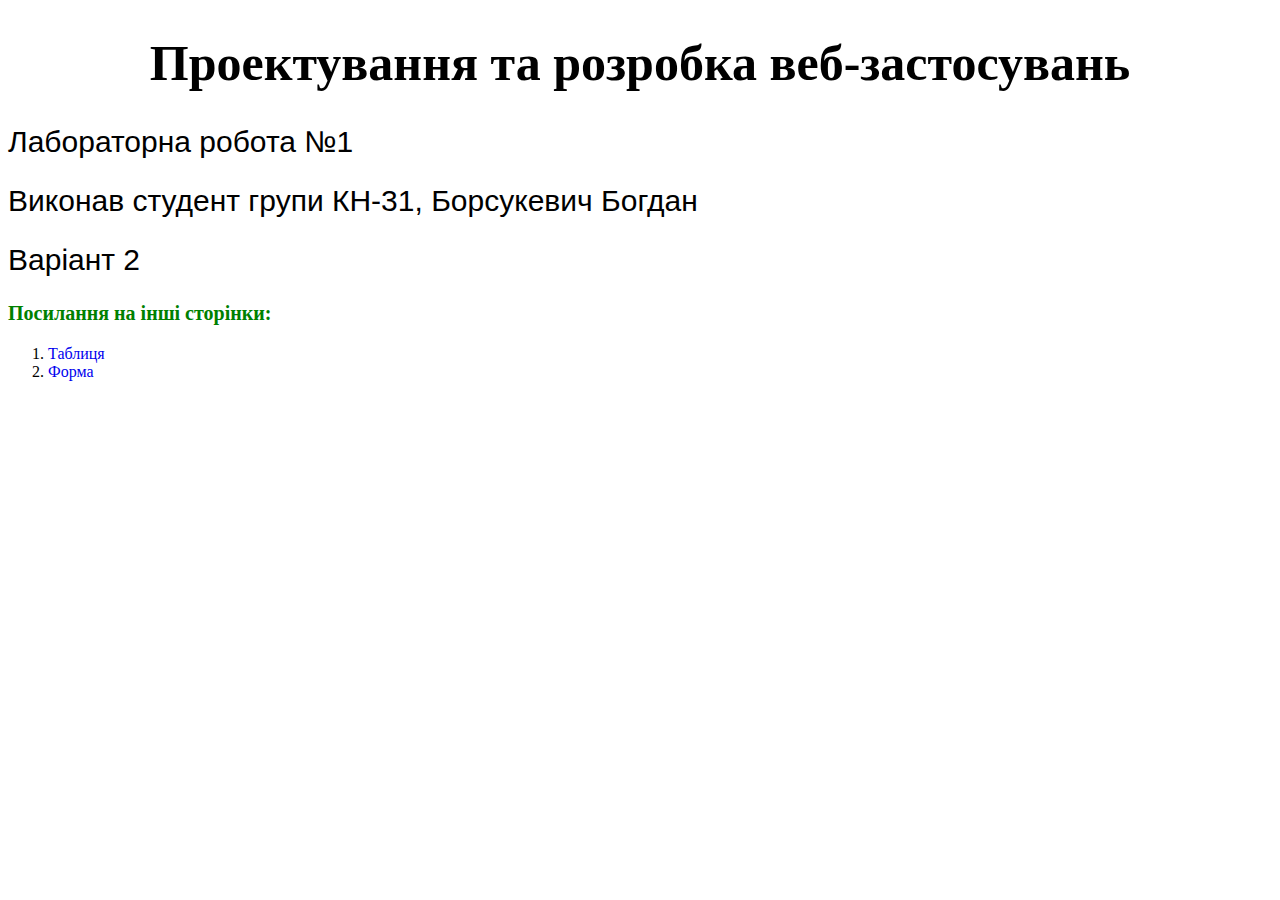
==== index.html @ 0e790d7b "first" ====
<!DOCTYPE html>
<html>
	<head>
		<meta charset="utf-8">
		<title>Лабораторна робота №1</title>
        <link rel="stylesheet" href="style.css">
	</head>
	<body>
		<h1>Проектування та розробка веб-застосувань</h1>
        <h2>Лабораторна робота №1</h2>
        <h2>Виконав студент групи КН-31, Борсукевич Богдан</h2>
        <h2>Варіант 2</h2>
        <p><b>Посилання на інші сторінки:</b></p>
        
    <ol>
        <li><a href="table.html">Таблиця</a></li>
        <li><a href="form.html">Форма</a></li>
    </ol>
    </body>
</html>
---- style.css ----
h1 {
    font-size: 50px;
    text-align: center;
}
h2 {
    font-size: 30px;
    font-weight: normal;
    font-family: Arial;
}
p {
    font-size: 20px;
    color: green;
}
a {
    text-decoration: none;
}
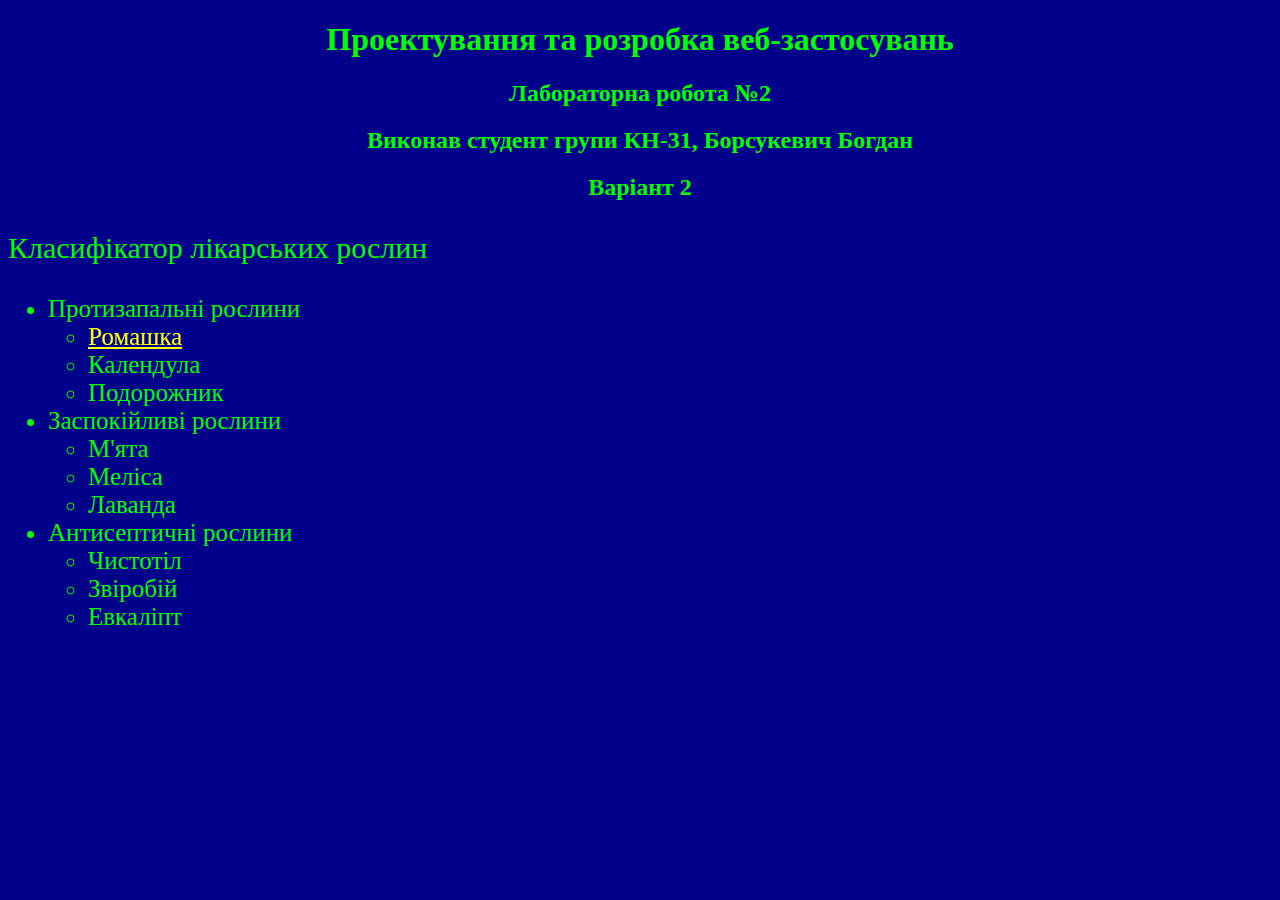
==== commit 62854a23: "Add files via upload" ====
--- a/index.html
+++ b/index.html
@@ -1,20 +1,42 @@
-<!DOCTYPE html>
-<html>
-	<head>
-		<meta charset="utf-8">
-		<title>Лабораторна робота №1</title>
-        <link rel="stylesheet" href="style.css">
-	</head>
-	<body>
-		<h1>Проектування та розробка веб-застосувань</h1>
-        <h2>Лабораторна робота №1</h2>
-        <h2>Виконав студент групи КН-31, Борсукевич Богдан</h2>
-        <h2>Варіант 2</h2>
-        <p><b>Посилання на інші сторінки:</b></p>
-        
-    <ol>
-        <li><a href="table.html">Таблиця</a></li>
-        <li><a href="form.html">Форма</a></li>
-    </ol>
-    </body>
+<!DOCTYPE html>
+<html>
+	<head>
+		<meta charset="utf-8">
+		<title>Лабораторна робота №2</title>
+        <link rel="stylesheet" href="style.css">
+        <style>
+            ul {
+                font-size: 25px;
+            }
+        </style>
+	</head>
+	<body>
+		<h1>Проектування та розробка веб-застосувань</h1>
+        <h2>Лабораторна робота №2</h2>
+        <h2>Виконав студент групи КН-31, Борсукевич Богдан</h2>
+        <h2>Варіант 2</h2>
+        <p>Класифікатор лікарських рослин</p>  
+    <ul>
+        <li>Протизапальні рослини
+            <ul>
+                <li><a href="romashka.html">Ромашка</a></li>
+                <li>Календула</li>
+                <li>Подорожник</li>
+            </ul>
+        </li>
+        <li>Заспокійливі рослини
+            <ul>
+                <li>М'ята</li>
+                <li>Меліса</li>
+                <li>Лаванда</li>
+            </ul>
+        </li>
+        <li>Антисептичні рослини
+            <ul>
+                <li>Чистотіл</li>
+                <li>Звіробій</li>
+                <li>Евкаліпт</li>
+            </ul>
+    </ul>
+    </body>
 </html>--- a/style.css
+++ b/style.css
@@ -1,16 +1,20 @@
-h1 {
-    font-size: 50px;
-    text-align: center;
-}
-h2 {
-    font-size: 30px;
-    font-weight: normal;
-    font-family: Arial;
-}
-p {
-    font-size: 20px;
-    color: green;
-}
-a {
-    text-decoration: none;
+body {
+    color: #00ff00;
+    background-color: #00008b;
+}
+h1 {
+    text-align: center;
+}
+h2 {
+    text-align: center;
+}
+p {
+    font-size: 30px;
+}
+a:hover {
+    font-weight: bold;
+    color: #ffff00;
+}
+a{
+    color: #ffff00;
 }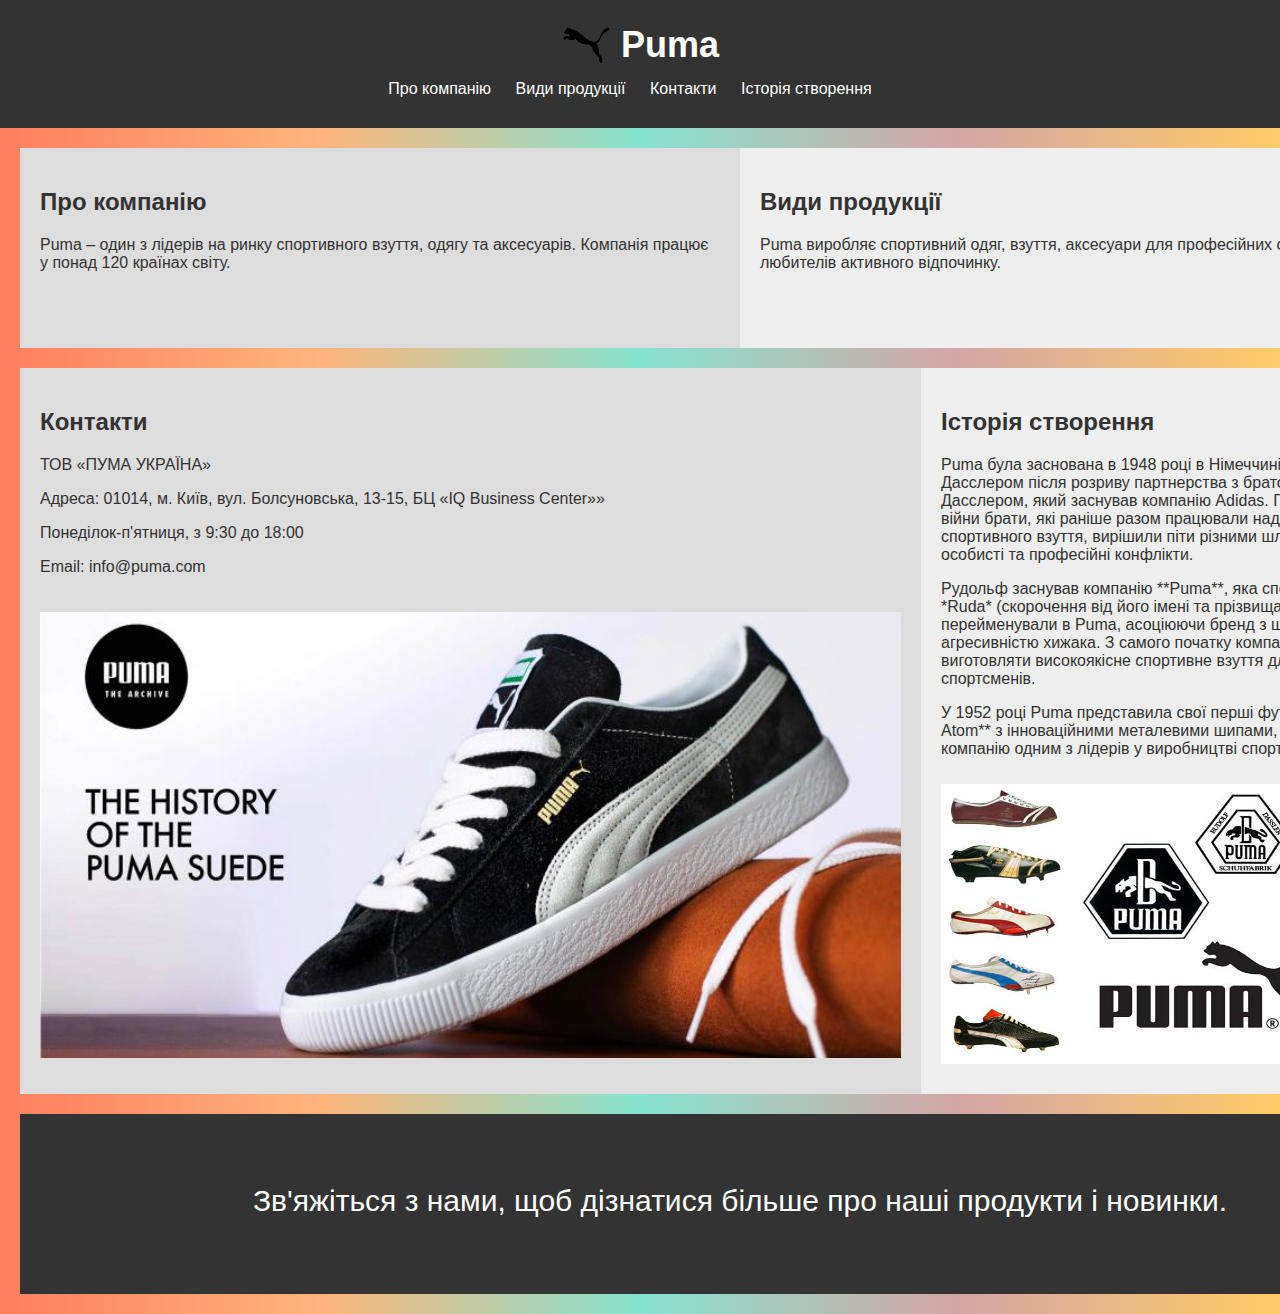
==== commit 9680902f: "Add files via upload" ====
--- a/index.html
+++ b/index.html
@@ -1,42 +1,58 @@
 <!DOCTYPE html>
-<html>
-	<head>
-		<meta charset="utf-8">
-		<title>Лабораторна робота №2</title>
-        <link rel="stylesheet" href="style.css">
-        <style>
-            ul {
-                font-size: 25px;
-            }
-        </style>
-	</head>
-	<body>
-		<h1>Проектування та розробка веб-застосувань</h1>
-        <h2>Лабораторна робота №2</h2>
-        <h2>Виконав студент групи КН-31, Борсукевич Богдан</h2>
-        <h2>Варіант 2</h2>
-        <p>Класифікатор лікарських рослин</p>  
-    <ul>
-        <li>Протизапальні рослини
+<html lang="uk">
+<head>
+    <meta charset="UTF-8">
+    <title>Puma</title>
+    <link rel="stylesheet" href="style.css">
+</head>
+<body>
+
+    <header>
+        <h1><img src="Puma.png" alt="Puma Logo" class="logo">Puma</h1>
+        <nav>
             <ul>
-                <li><a href="romashka.html">Ромашка</a></li>
-                <li>Календула</li>
-                <li>Подорожник</li>
+                <li><a href="#about">Про компанію</a></li>
+                <li><a href="#products">Види продукції</a></li>
+                <li><a href="#contacts">Контакти</a></li>
+                <li><a href="#history">Історія створення</a></li>
             </ul>
-        </li>
-        <li>Заспокійливі рослини
-            <ul>
-                <li>М'ята</li>
-                <li>Меліса</li>
-                <li>Лаванда</li>
-            </ul>
-        </li>
-        <li>Антисептичні рослини
-            <ul>
-                <li>Чистотіл</li>
-                <li>Звіробій</li>
-                <li>Евкаліпт</li>
-            </ul>
-    </ul>
-    </body>
+        </nav>
+    </header>
+
+    <div class="container">
+        <div class="section-container">
+            <div class="section-left" id="about">
+                <h2>Про компанію</h2>
+                <p>Puma – один з лідерів на ринку спортивного взуття, одягу та аксесуарів. Компанія працює у понад 120 країнах світу.</p>
+            </div>
+            <div class="section-right" id="products">
+                <h2>Види продукції</h2>
+                <p>Puma виробляє спортивний одяг, взуття, аксесуари для професійних спортсменів та любителів активного відпочинку.</p>
+            </div>
+        </div>
+
+        <div class="main-section">
+            <div class="left" id="contacts">
+                <h2>Контакти</h2>
+                <p>ТОВ «ПУМА УКРАЇНА»</p>
+                <p>Адреса: 01014, м. Київ, вул. Болсуновська, 13-15, БЦ «IQ Business Center»»</p>
+                <p>Понеділок-п'ятниця, з 9:30 до 18:00</p>
+                <p>Email: info@puma.com</p>
+                <img src="puma-shoes.jpg" alt="Puma Shoes" class="image-section">
+            </div>
+            <div class="right" id="history">
+                <h2>Історія створення</h2>
+                <p>Puma була заснована в 1948 році в Німеччині Рудольфом Дасслером після розриву партнерства з братом Адольфом Дасслером, який заснував компанію Adidas. Після Другої світової війни брати, які раніше разом працювали над брендом спортивного взуття, вирішили піти різними шляхами через особисті та професійні конфлікти.</p>
+                <p>Рудольф заснував компанію **Puma**, яка спочатку мала назву *Ruda* (скорочення від його імені та прізвища), але пізніше її перейменували в Puma, асоціюючи бренд з швидкістю, силою і агресивністю хижака. З самого початку компанія почала виготовляти високоякісне спортивне взуття для професійних спортсменів.</p>
+                <p>У 1952 році Puma представила свої перші футбольні бутси **Super Atom** з інноваційними металевими шипами, що зробило компанію одним з лідерів у виробництві спортивного взуття.</p>
+                <img src="puma-history.jpg" alt="Puma History" class="image-section2">
+            </div>
+        </div>
+
+        <div class="bottom-line">
+            <p>Зв'яжіться з нами, щоб дізнатися більше про наші продукти і новинки.</p>
+        </div>
+    </div>
+
+</body>
 </html>--- a/style.css
+++ b/style.css
@@ -1,20 +1,122 @@
 body {
-    color: #00ff00;
-    background-color: #00008b;
+    margin: 0;
+    font-family: Arial, sans-serif;
+    background: linear-gradient(to right, #ff7e5f, #feb47b, #86e3ce, #d4a5a5, #ffcc67);
+    color: #333;
 }
+
 h1 {
+    font-size: 36px;      
+    margin: 0;                
+    color: #fff;            
+    text-align: center;       
+}
+
+.logo-container {
+    display: flex;      
+    align-items: center;  
+}
+
+.logo {
+    width: 50px;   
+    height: auto;    
+    margin-right: 10px;
+}
+
+.container {
+    width: 1440px;
+    margin: 0 auto;
+    padding: 20px;
+}
+
+header {
+    display: flex;       
+    flex-direction: column; 
+    align-items: center;    
+    width: 100%; 
+    background-color: #333; 
+    padding: 20px 0;    
+}
+
+header h1 {
+    display: flex;
+    align-items: center;
+}
+nav ul {
+    list-style: none;
+    padding: 0;
     text-align: center;
+    margin: 10px 0;
 }
-h2 {
+
+nav ul li {
+    display: inline;
+    margin-right: 20px;
+}
+
+nav ul li a {
+    color: #fff;
+    text-decoration: none;
+}
+
+.section-container {
+    display: flex;
+    justify-content: space-between;
+    margin-bottom: 20px;
+}
+
+.section-left {
+    width: 720px;
+    height: 160px;
+    background-color: #ddd;
+    padding: 20px;
+}
+
+.section-right {
+    width: 720px;
+    height: 160px;
+    background-color: #eee;
+    padding: 20px;
+}
+
+.main-section {
+    display: flex;
+    justify-content: space-between;
+    margin-bottom: 20px;
+}
+
+.main-section .left {
+    width: 940px;
+    height: 686px;
+    background-color: #ddd;
+    padding: 20px;
+}
+
+.main-section .right {
+    width: 499px;
+    height: 686px;
+    background-color: #eee;
+    padding: 20px;
+}
+
+.image-section {
+    width: 100%;
+    height: 65%;
+    margin-top: 20px;
+}
+.image-section2 {
+    width: 500px;
+    height: 280px;
+    margin-top: 10px;
+}
+
+.bottom-line {
+    font-size: 30px;
+    width: 1440px;
+    height: 180px;
+    background-color: #333;
+    color: #fff;
     text-align: center;
-}
-p {
-    font-size: 30px;
-}
-a:hover {
-    font-weight: bold;
-    color: #ffff00;
-}
-a{
-    color: #ffff00;
+    padding: 40px;
+    box-sizing: border-box; 
 }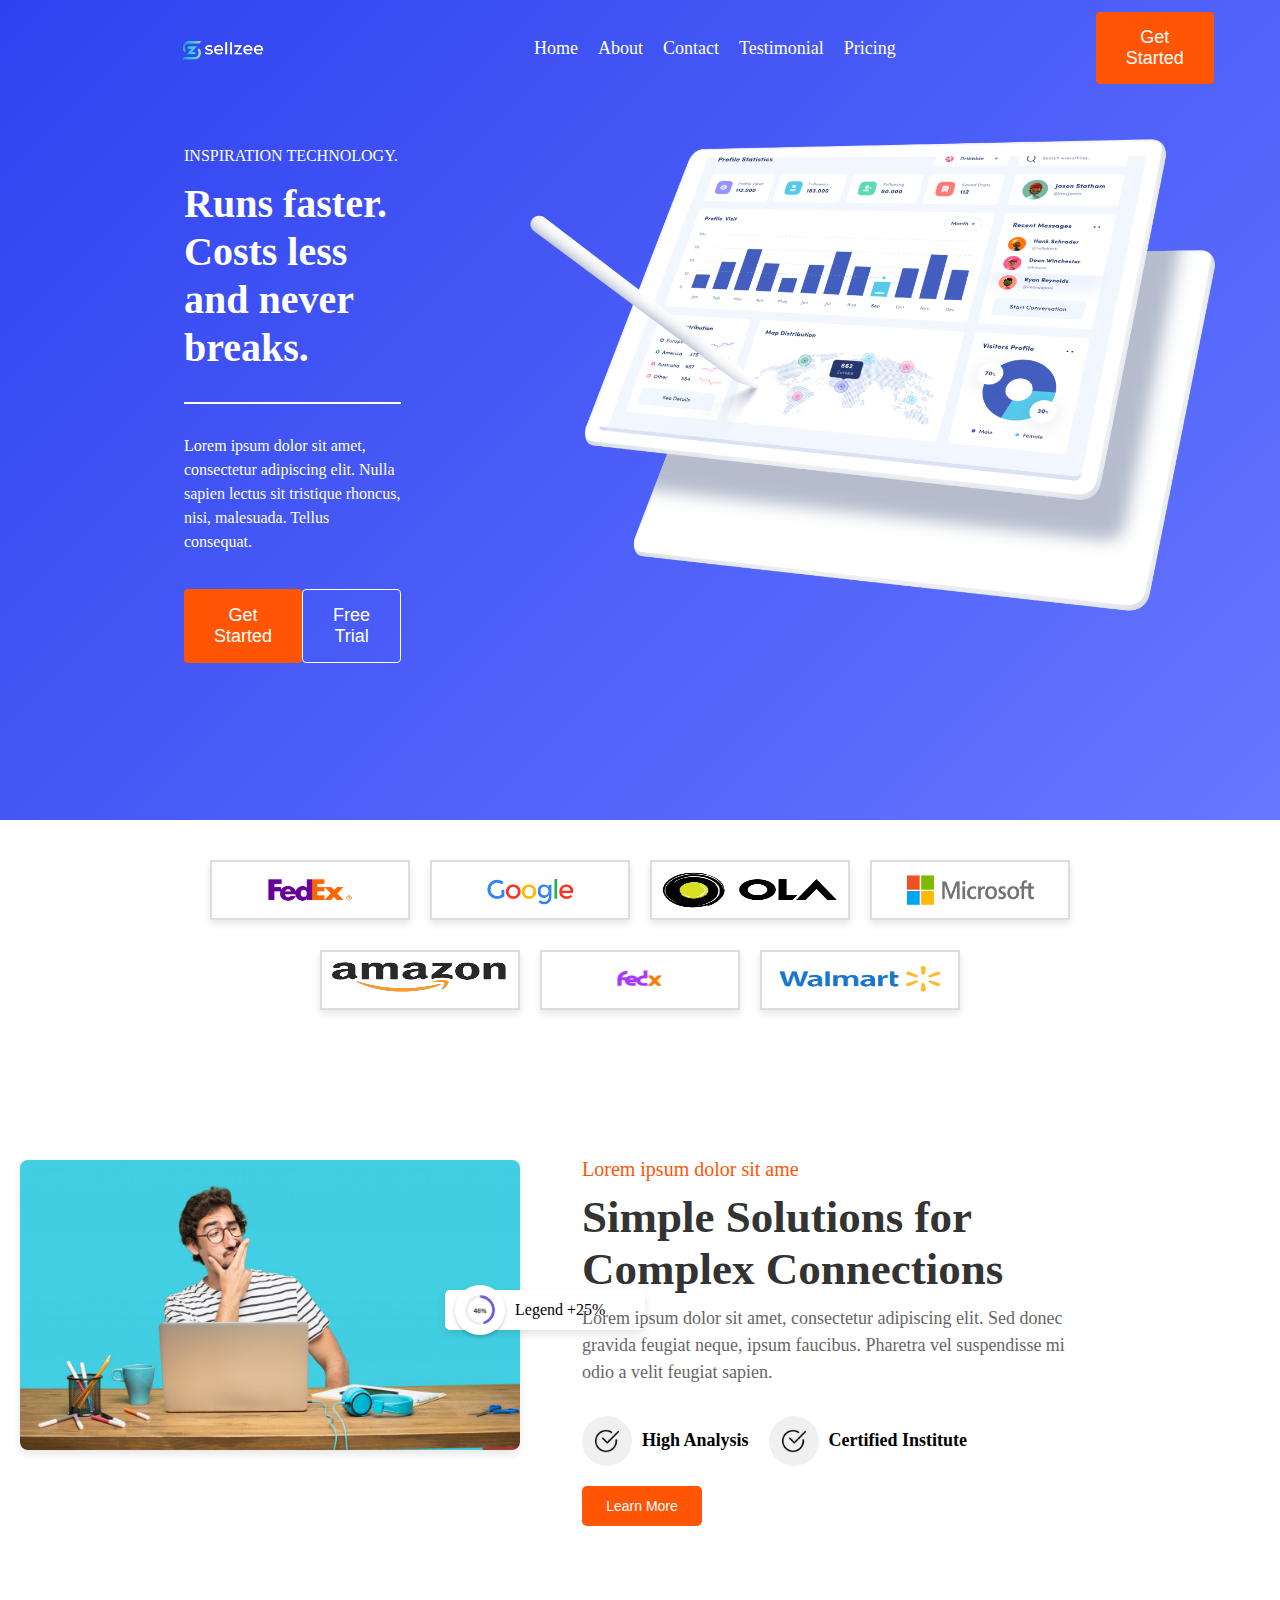
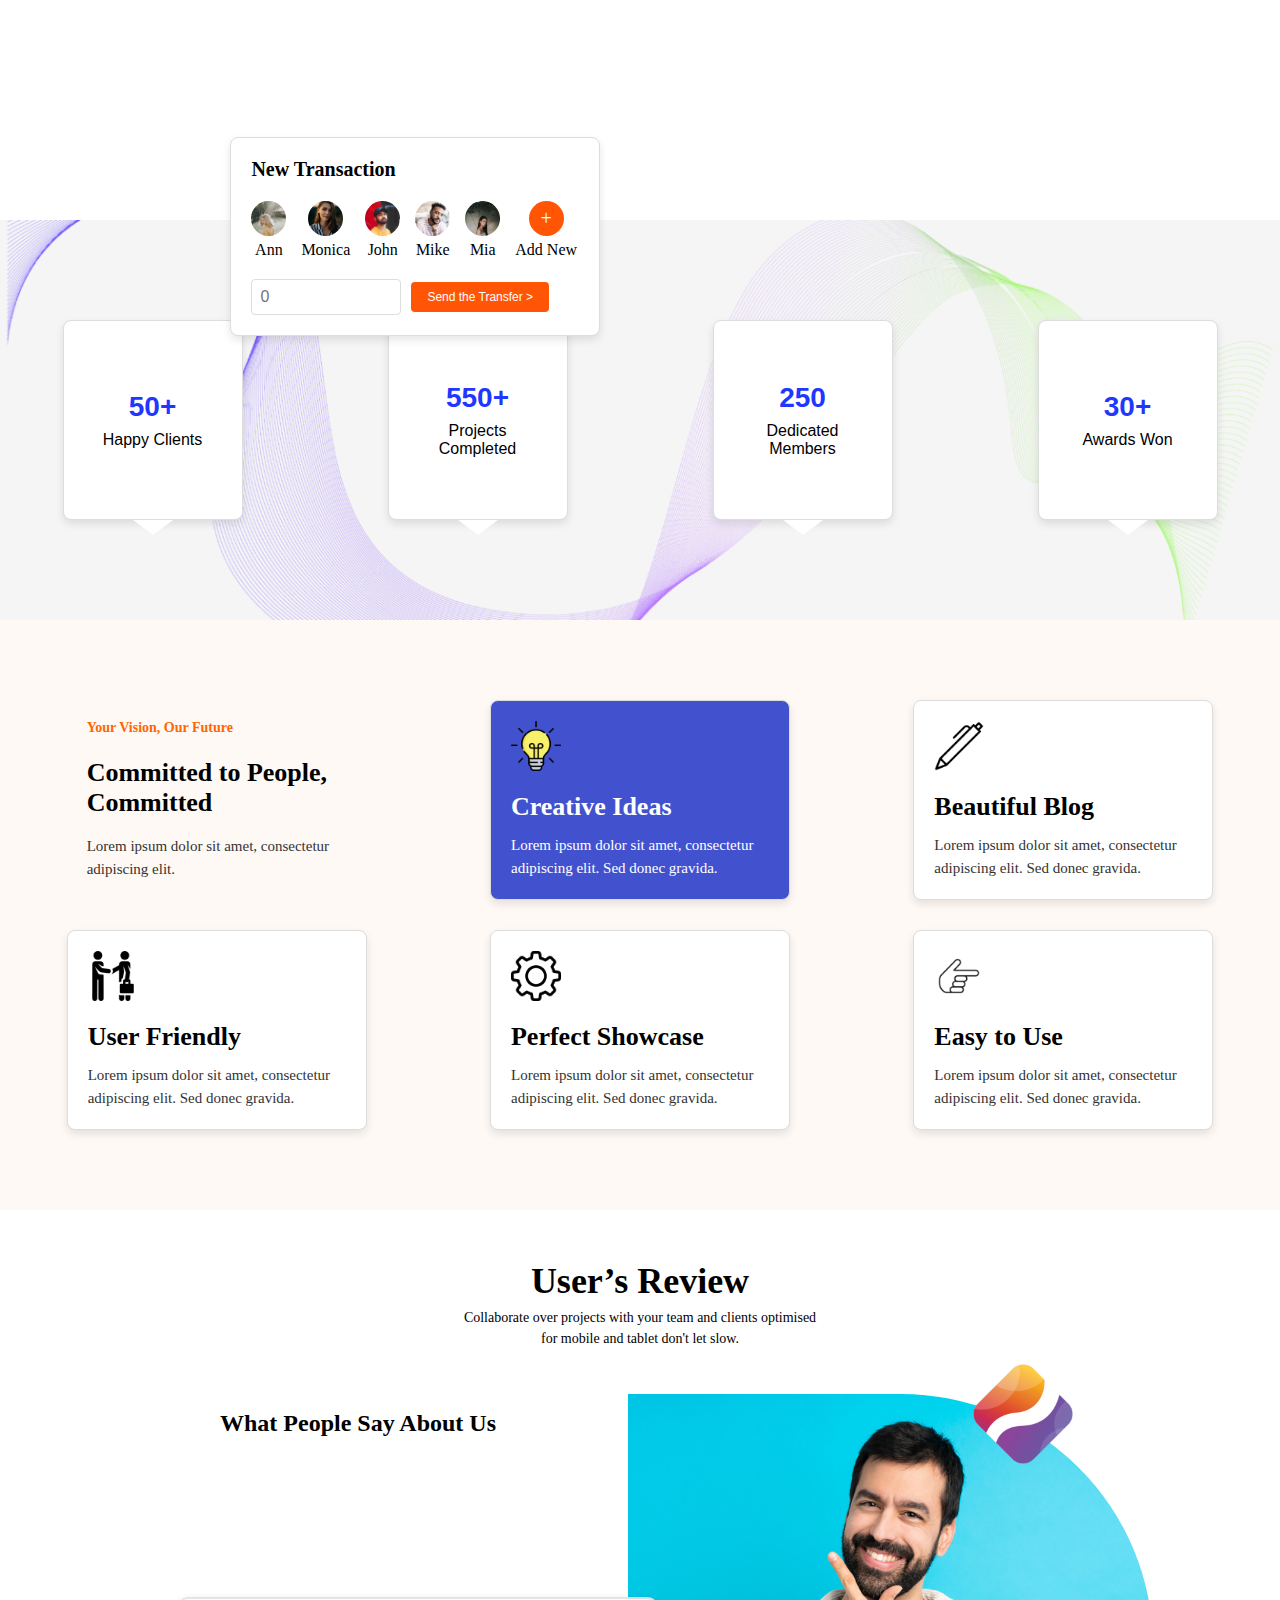
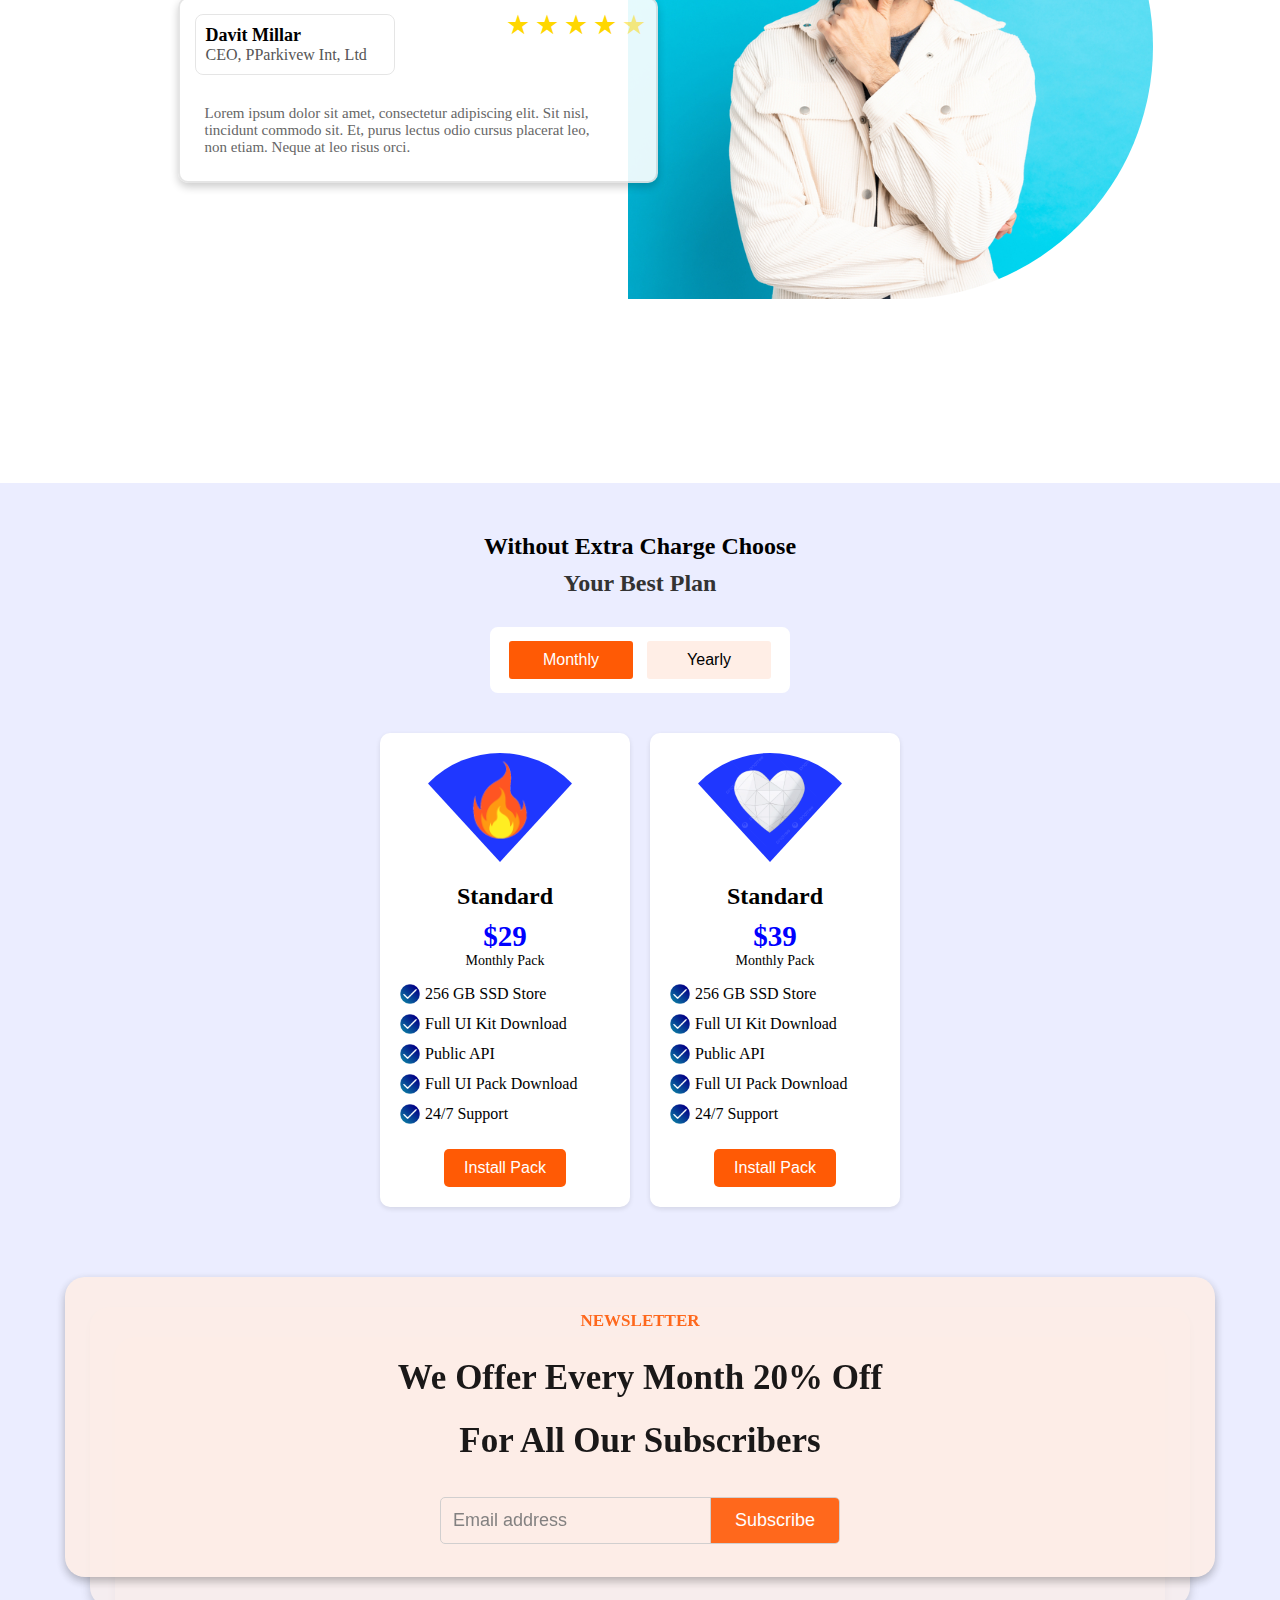
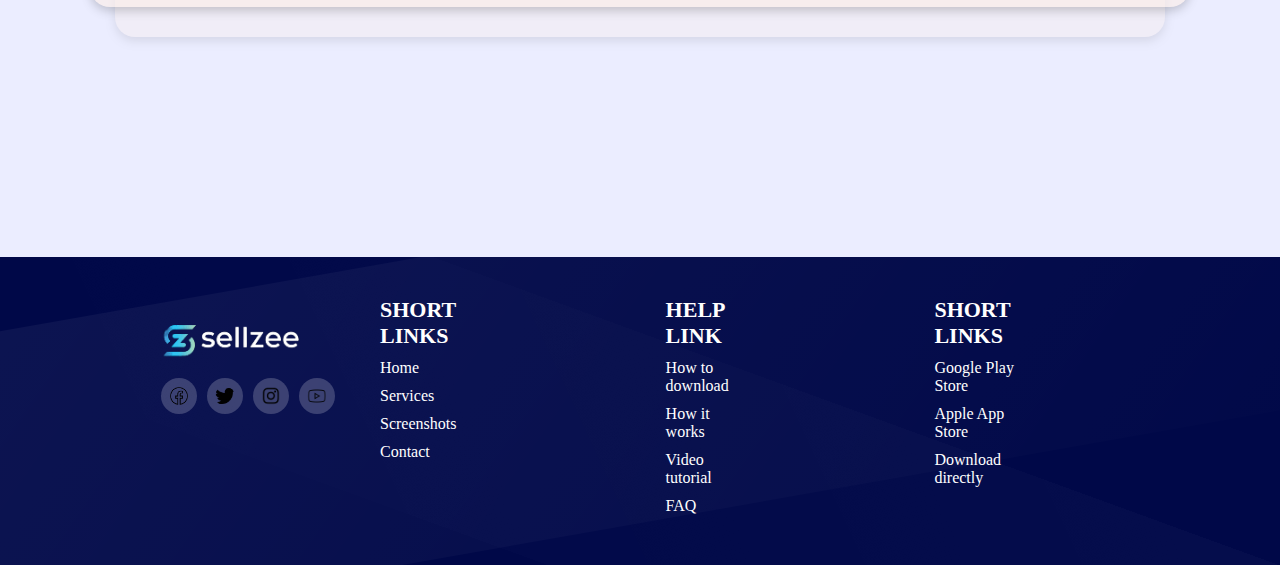
==== commit 915b304c: "Add files via upload" ====
--- a/index.html
+++ b/index.html
@@ -1,58 +1,387 @@
 <!DOCTYPE html>
-<html lang="uk">
+<html lang="en">
 <head>
     <meta charset="UTF-8">
-    <title>Puma</title>
-    <link rel="stylesheet" href="style.css">
+    <meta name="viewport" content="width=device-width, initial-scale=1.0">
+    <title>Борсукевич Лаб №4</title>
+    <link rel="stylesheet" href="reset.css">
+<link rel="stylesheet" href="header.css">
+<link rel="stylesheet" href="buttons.css">
+<link rel="stylesheet" href="logo.css">
+<link rel="stylesheet" href="transaction.css">
+<link rel="stylesheet" href="inputs.css">
+<link rel="stylesheet" href="photo.css">
+<link rel="stylesheet" href="text.css">
+<link rel="stylesheet" href="awards.css">
+<link rel="stylesheet" href="your_vision.css">
+<link rel="stylesheet" href="review.css">
+<link rel="stylesheet" href="pricing.css">
+<link rel="stylesheet" href="footer.css">
+
 </head>
 <body>
-
-    <header>
-        <h1><img src="Puma.png" alt="Puma Logo" class="logo">Puma</h1>
-        <nav>
-            <ul>
-                <li><a href="#about">Про компанію</a></li>
-                <li><a href="#products">Види продукції</a></li>
-                <li><a href="#contacts">Контакти</a></li>
-                <li><a href="#history">Історія створення</a></li>
-            </ul>
+    <header class="hero-section">
+        <nav class="navbar">
+            <img src="logo.png" alt="Logo Sellzee" class="logo-image">
+            <ul class="nav-links">
+                <li><a href="#home">Home</a></li>
+                <li><a href="#about">About</a></li>
+                <li><a href="#contact">Contact</a></li>
+                <li><a href="#testimonial">Testimonial</a></li>
+                <li><a href="#pricing">Pricing</a></li>
+            </ul>
+            <button class="btn-orange">Get Started</button>
         </nav>
+
+        <div class="content-wrapper">
+            <div class="text-content">
+                <p class="inspiration">INSPIRATION TECHNOLOGY.</p>
+                <h1 class="main-heading">Runs faster.<br>Costs less and never breaks.</h1>
+                <hr class="divider">
+                <p class="description">
+                    Lorem ipsum dolor sit amet, consectetur adipiscing elit. 
+                    Nulla sapien lectus sit tristique rhoncus, nisi, malesuada. 
+                    Tellus consequat.
+                </p>
+                <div class="button-group">
+                    <button class="btn-orange">Get Started</button>
+                    <button class="btn-gray">Free Trial</button>
+                </div>
+            </div>
+            <img src="Mockup.png" alt="Mockup" class="mockup-image">
+        </div>
     </header>
 
-    <div class="container">
-        <div class="section-container">
-            <div class="section-left" id="about">
-                <h2>Про компанію</h2>
-                <p>Puma – один з лідерів на ринку спортивного взуття, одягу та аксесуарів. Компанія працює у понад 120 країнах світу.</p>
-            </div>
-            <div class="section-right" id="products">
-                <h2>Види продукції</h2>
-                <p>Puma виробляє спортивний одяг, взуття, аксесуари для професійних спортсменів та любителів активного відпочинку.</p>
-            </div>
-        </div>
-
-        <div class="main-section">
-            <div class="left" id="contacts">
-                <h2>Контакти</h2>
-                <p>ТОВ «ПУМА УКРАЇНА»</p>
-                <p>Адреса: 01014, м. Київ, вул. Болсуновська, 13-15, БЦ «IQ Business Center»»</p>
-                <p>Понеділок-п'ятниця, з 9:30 до 18:00</p>
-                <p>Email: info@puma.com</p>
-                <img src="puma-shoes.jpg" alt="Puma Shoes" class="image-section">
-            </div>
-            <div class="right" id="history">
-                <h2>Історія створення</h2>
-                <p>Puma була заснована в 1948 році в Німеччині Рудольфом Дасслером після розриву партнерства з братом Адольфом Дасслером, який заснував компанію Adidas. Після Другої світової війни брати, які раніше разом працювали над брендом спортивного взуття, вирішили піти різними шляхами через особисті та професійні конфлікти.</p>
-                <p>Рудольф заснував компанію **Puma**, яка спочатку мала назву *Ruda* (скорочення від його імені та прізвища), але пізніше її перейменували в Puma, асоціюючи бренд з швидкістю, силою і агресивністю хижака. З самого початку компанія почала виготовляти високоякісне спортивне взуття для професійних спортсменів.</p>
-                <p>У 1952 році Puma представила свої перші футбольні бутси **Super Atom** з інноваційними металевими шипами, що зробило компанію одним з лідерів у виробництві спортивного взуття.</p>
-                <img src="puma-history.jpg" alt="Puma History" class="image-section2">
-            </div>
-        </div>
-
-        <div class="bottom-line">
-            <p>Зв'яжіться з нами, щоб дізнатися більше про наші продукти і новинки.</p>
-        </div>
-    </div>
-
+    <section class="logo-section">
+        <div class="logo-row">
+            <img src="Fedex.png" alt="Store 1" class="store-logo fedx-logo">
+            <img src="google.png" alt="Store 2" class="store-logo google-logo">
+            <img src="ola.png" alt="Store 3" class="store-logo">
+            <img src="microsoft.png" alt="Store 4" class="store-logo microsoft-logo">
+        </div>
+        
+        <div class="logo-row">
+            <img src="amazon.png" alt="Store 5" class="store-logo">
+            <img src="fedex2.png" alt="Store 6" class="store-logo fedex-logo">
+            <img src="wallmart.png" alt="Store 7" class="store-logo">
+        </div>
+    
+        <div class="image-wrapper">
+            <img src="man.jfif" alt="Additional Image" class="additional-image">
+    
+                <!-- Секція з фото та Legend -->
+    <div class="photo-section">
+        <div class="image-container">
+            <img src="progress.png" alt="Your Image" class="progress-image">
+        </div>
+        <div class="legend">
+            <span>Legend</span>
+                <span class="additional-info">+25%</span>
+        </div>
+    </div>
+</div>
+            <!-- Форма з людьми -->
+            <div class="new-transaction-area">
+                <h2 class="new-transaction-title">New Transaction</h2>
+                <div class="people-wrapper">
+                    <div class="person">
+                        <img src="first.jfif" alt="Ann" class="circle-photo">
+                        <p>Ann</p>
+                    </div>
+                    <div class="person">
+                        <img src="second.jfif" alt="Monica" class="circle-photo">
+                        <p>Monica</p>
+                    </div>
+                    <div class="person">
+                        <img src="third.jfif" alt="John" class="circle-photo">
+                        <p>John</p>
+                    </div>
+                    <div class="person">
+                        <img src="fourth.jfif" alt="Mike" class="circle-photo">
+                        <p>Mike</p>
+                    </div>
+                    <div class="person">
+                        <img src="fifth.jfif" alt="Mia" class="circle-photo">
+                        <p>Mia</p>
+                    </div>
+                    <div class="add-new-wrapper">
+                        <div class="add-new-circle">+</div>
+                        <p class="add-new-text">Add New</p>
+                    </div>
+                </div>
+    
+                <div class="money-input-area">
+                    <input type="text" class="money-input" placeholder="0">
+                    <button class="btn-send">Send the Transfer ></button>
+                </div>
+            </div>
+        </div>
+    
+        <div class="right-text-section">
+            <span class="orange-text">Lorem ipsum dolor sit ame</span>
+            <h2 class="bold-heading">Simple Solutions for Complex Connections</h2>
+            <p class="small-description">
+                Lorem ipsum dolor sit amet, consectetur adipiscing elit. Sed donec gravida feugiat neque, 
+                ipsum faucibus. Pharetra vel suspendisse mi odio a velit feugiat sapien.
+            </p>
+            <div class="logos-section">
+                <div class="logo-wrapper">
+                    <div class="logo-circle">
+                        <img src="sign.png" alt="Checkmark" class="logo-icon"> <!-- Заміна на ваш логотип -->
+                    </div>
+                    <span class="logo-text">High Analysis</span>
+                </div>
+        
+                <div class="logo-wrapper">
+                    <div class="logo-circle">
+                        <img src="sign.png" alt="Checkmark" class="logo-icon"> <!-- Заміна на ваш логотип -->
+                    </div>
+                    <span class="logo-text">Certified Institute</span>
+                </div>
+            </div>
+            <button class="learn-more-button">Learn More</button>
+        </div>
+    </section>
+    <section class="stats-section">
+        <div class="stat">
+            <div class="stat-note">
+                <h3>50+</h3>
+                <p>Happy Clients</p>
+            </div>
+        </div>
+        <div class="stat">
+            <div class="stat-note">
+                <h3>550+</h3>
+                <p>Projects Completed</p>
+            </div>
+        </div>
+        <div class="stat">
+            <div class="stat-note">
+                <h3>250</h3>
+                <p>Dedicated Members</p>
+            </div>
+        </div>
+        <div class="stat">
+            <div class="stat-note">
+                <h3>30+</h3>
+                <p>Awards Won</p>
+            </div>
+        </div>
+    </section>
+    <section class="info-section">
+        <!-- Блок 1 -->
+        <div class="info-box first">
+            <h3 class="title-orange">Your Vision, Our Future</h3>
+            <h3 class="subtitle-black">Committed to People, Committed</h3>
+            <p>Lorem ipsum dolor sit amet, consectetur adipiscing elit.</p>
+        </div>
+    
+        <!-- Блок 2 -->
+        <div class="info-box blue-background">
+            <img src="lamp.png" alt="Creative Ideas" class="icon">
+            <h3 class="subtitle-black">Creative Ideas</h3>
+            <p>Lorem ipsum dolor sit amet, consectetur adipiscing elit. Sed donec gravida.</p>
+        </div>
+    
+        <!-- Блок 3 -->
+        <div class="info-box">
+            <img src="pen.webp" alt="Beautiful Blog" class="icon">
+            <h3 class="subtitle-black">Beautiful Blog</h3>
+            <p>Lorem ipsum dolor sit amet, consectetur adipiscing elit. Sed donec gravida.</p>
+        </div>
+    
+        <!-- Блок 4 -->
+        <div class="info-box">
+            <img src="meeting.png" alt="User Friendly" class="icon">
+            <h3 class="subtitle-black">User Friendly</h3>
+            <p>Lorem ipsum dolor sit amet, consectetur adipiscing elit. Sed donec gravida.</p>
+        </div>
+    
+        <!-- Блок 5 -->
+        <div class="info-box">
+            <img src="settings.png" alt="Perfect Showcase" class="icon">
+            <h3 class="subtitle-black">Perfect Showcase</h3>
+            <p>Lorem ipsum dolor sit amet, consectetur adipiscing elit. Sed donec gravida.</p>
+        </div>
+    
+        <!-- Блок 6 -->
+        <div class="info-box">
+            <img src="finger.webp" alt="Easy to Use" class="icon">
+            <h3 class="subtitle-black">Easy to Use</h3>
+            <p>Lorem ipsum dolor sit amet, consectetur adipiscing elit. Sed donec gravida.</p>
+        </div>
+    </section>
+
+    <section class="review-section">
+        <div class="review-text">
+            <h2 class="review-title">User’s Review</h2>
+            <p class="review-subtitle">
+                Collaborate over projects with your team and clients optimised<br />
+                for mobile and tablet don't let slow.
+            </p>
+        </div>
+    
+        <div class="feedback-text">
+            <h2 class="feedback-title">What People Say About Us</h2>
+        </div>
+    
+        <div class="feedback-image">
+            <img src="man2.jfif" alt="User Review" class="review-image" />
+            <img src="logo2.png" alt="Logo" class="corner-logo" />
+    
+            <div class="info-block">
+                <div class="person-info">
+                    <h4>Davit Millar</h4>
+                    <p>CEO, PParkivew Int, Ltd</p>
+                </div>
+    
+                <p class="lorem-text">
+                    Lorem ipsum dolor sit amet, consectetur adipiscing elit. Sit nisl,<br> tincidunt commodo sit. Et, purus lectus odio cursus placerat leo,<br> non etiam. Neque at leo risus orci.
+                </p>
+    
+                <div class="star-rating">
+                    <span class="star">★</span>
+                    <span class="star">★</span>
+                    <span class="star">★</span>
+                    <span class="star">★</span>
+                    <span class="star">★</span>
+                </div>
+            </div>
+        </div>
+    </section>
+
+<section class="pricing-section">
+    <h2 class="pricing-title">Without Extra Charge Choose</h2>
+    <h3 class="pricing-subtitle">Your Best Plan</h3>
+    <div class="plan-selection">
+        <button class="plan-button monthly-button">Monthly</button>
+        <button class="plan-button yearly-button">Yearly</button>
+    </div>
+    <div class="pricing-blocks">
+        <div class="pricing-block">
+            <div class="polygon-logo">
+                <img src="fire.png" alt="Logo" class="logo-image2">
+            </div>
+            <h2 class="plan-title">Standard</h2>
+            <h3 class="plan-price">$29</h3>
+            <p class="plan-subtitle">Monthly Pack</p>
+            <ul class="features-list">
+                <li>
+                    <span class="checkmark"></span>
+                    256 GB SSD Store
+                </li>
+                <li>
+                    <span class="checkmark"></span>
+                    Full UI Kit Download
+                </li>
+                <li>
+                    <span class="checkmark"></span>
+                    Public API
+                </li>
+                <li>
+                    <span class="checkmark"></span>
+                    Full UI Pack Download
+                </li>
+                <li>
+                    <span class="checkmark"></span>
+                    24/7 Support
+                </li>
+            </ul>
+            <button class="install-button">Install Pack</button>
+        </div>
+        
+        <div class="pricing-block">
+            <div class="polygon-logo">
+                <img src="heart.png" alt="Logo" class="logo-image2">
+            </div>
+            <h2 class="plan-title">Standard</h2>
+            <h3 class="plan-price">$39</h3>
+            <p class="plan-subtitle">Monthly Pack</p>
+            <ul class="features-list">
+                <li>
+                    <span class="checkmark"></span>
+                    256 GB SSD Store
+                </li>
+                <li>
+                    <span class="checkmark"></span>
+                    Full UI Kit Download
+                </li>
+                <li>
+                    <span class="checkmark"></span>
+                    Public API
+                </li>
+                <li>
+                    <span class="checkmark"></span>
+                    Full UI Pack Download
+                </li>
+                <li>
+                    <span class="checkmark"></span>
+                    24/7 Support
+                </li>
+            </ul>
+            <button class="install-button">Install Pack</button>
+        </div>
+    </div>
+    <div class="overlay-windows">
+        <div class="window window-1">
+            <div class="newsletter-content">
+                <h2 class="newsletter-title">NEWSLETTER</h2>
+                <p class="newsletter-text">
+                    We Offer Every Month 20% Off <br> For All Our Subscribers
+                </p>
+                <form class="newsletter-form">
+                    <div class="email-container">
+                        <input type="email" placeholder="Email address" class="email-input" required>
+                        <button type="submit" class="subscribe-button">Subscribe</button>
+                    </div>
+                </form>
+            </div>
+        </div>
+        <div class="window window-2">
+        </div>
+        <div class="window window-3">
+        </div>
+    </div>    
+</section>
+<footer class="footer-section">
+    <!-- Логотип та соціальні мережі -->
+    <div class="logo-social-container">
+        <img src="logo.png" alt="Logo Sellzee" class="logo-image3">
+        <div class="social-media">
+            <img src="facebook.png" alt="Facebook" class="social-logo">
+            <img src="twitter.png" alt="Twitter" class="social-logo">
+            <img src="instagram.png" alt="Instagram" class="social-logo">
+            <img src="youtube.png" alt="Youtube" class="social-logo">
+        </div>
+    </div>
+    <div class="links-blocks">
+        <div class="short-links">
+            <h3 class="footer-title">SHORT LINKS</h3>
+            <ul class="links-list">
+                <li><a href="#">Home</a></li>
+                <li><a href="#">Services</a></li>
+                <li><a href="#">Screenshots</a></li>
+                <li><a href="#">Contact</a></li>
+            </ul>
+        </div>
+        <div class="short-links">
+            <h3 class="footer-title">HELP LINK</h3>
+            <ul class="links-list">
+                <li><a href="#">How to download</a></li>
+                <li><a href="#">How it works</a></li>
+                <li><a href="#">Video tutorial</a></li>
+                <li><a href="#">FAQ</a></li>
+            </ul>
+        </div>
+        <div class="short-links">
+            <h3 class="footer-title">SHORT LINKS</h3>
+            <ul class="links-list">
+                <li><a href="">Google Play Store</a></li>
+                <li><a href="#">Apple App Store</a></li>
+                <li><a href="#">Download directly</a></li>
+            </ul>
+        </div>
+    </div>
+</footer>
 </body>
 </html>--- a/header.css
+++ b/header.css
@@ -0,0 +1,54 @@
+* {
+    margin: 0;
+    padding: 0;
+    box-sizing: border-box;
+}
+
+body {
+    font-family: Inter;
+    background-color: #f5f5f5;
+}
+.hero-section {
+    width: 100%;
+    height: 820px;
+    background: linear-gradient(135deg, #2E43F0, #6677FF);
+    display: flex;
+    flex-direction: column;
+    align-items: center;
+    padding: 0 20px;
+}
+
+.navbar {
+    display: flex;
+    align-items: center;
+    justify-content: space-between;
+    width: 80%;
+    max-width: 1200px;
+    margin-bottom: 20px;
+    gap: 200px;
+}
+
+.logo-image {
+    width: 150px;
+    height: auto;
+    margin-right: 40px;
+}
+
+.nav-links {
+    list-style: none;
+    display: flex;
+    gap: 20px;
+    flex-grow: 1;
+}
+
+.nav-links a {
+    text-decoration: none;
+    color: white;
+    font-size: 18px;
+    font-weight: 500;
+    transition: color 0.3s;
+}
+
+.nav-links a:hover {
+    color: #ffcc00;
+}--- a/buttons.css
+++ b/buttons.css
@@ -0,0 +1,81 @@
+.button-group {
+    display: flex;
+    justify-content: space-between;
+    margin-top: 20px;
+    width: 100%; 
+}
+
+.btn-orange {
+    background-color: #FF5505;
+    color: white;
+    padding: 15px 30px;
+    font-size: 18px;
+    border: none;
+    cursor: pointer;
+    border-radius: 4px;
+    transition: background-color 0.3s;
+}
+
+.btn-orange:hover {
+    background-color: #e68900;
+}
+
+.btn-gray {
+    background-color: transparent;
+    color: white;
+    padding: 15px 30px;
+    font-size: 18px;
+    border: 1px solid white;
+    cursor: pointer;
+    border-radius: 4px;
+    transition: background-color 0.3s, color 0.3s;
+}
+
+.btn-gray:hover {
+    background-color: #696969;
+}
+.content-wrapper {
+    display: flex;
+    align-items: flex-start;
+    width: 80%;
+    max-width: 1200px;
+    gap: 120px;
+    margin-top: -70px;
+    margin-left: 80px;
+}
+
+.text-content {
+    margin-top: 100px;
+    display: flex;
+    flex-direction: column;
+    gap: 15px;
+    max-width: 600px;
+}
+.mockup-image {
+    width: 700px;
+    height: auto;
+}
+
+.inspiration {
+    font-size: 16px;
+    color: white;
+}
+
+.main-heading {
+    font-size: 40px;
+    color: white;
+    line-height: 1.2;
+}
+
+.description {
+    font-size: 16px;
+    color: white;
+    line-height: 1.5;
+}
+
+.divider {
+    border: none;
+    border-top: 2px solid white;
+    width: 100%;
+    margin: 15px 0;
+}--- a/logo.css
+++ b/logo.css
@@ -0,0 +1,79 @@
+.logo-section {
+    width: 100%;
+    height: 1000px;
+    background-color: white;
+    padding: 40px 0;
+    display: flex;
+    flex-direction: column;
+    align-items: center;
+    gap: 30px;
+}
+
+.logo-row {
+    display: flex;
+    justify-content: center;
+    gap: 20px;
+}
+
+.store-logo {
+    width: 200px;
+    height: 60px;
+    background-color: white;
+    border: 2px solid #ddd;
+    padding: 10px;
+    box-shadow: 0 4px 8px rgba(0, 0, 0, 0.1);
+    display: flex;
+    justify-content: center;
+    align-items: center;
+    transition: transform 0.3s, box-shadow 0.3s;
+}
+
+.google-logo {
+    width: 200px;
+    height: 60px;
+    padding: 1px 50px;
+}
+
+.fedex-logo {
+    width: 200px;
+    height: 60px;
+    padding: 1px 50px;
+}
+.fedx-logo {
+    width: 200px;
+    height: 60px;
+    padding: 1px 40px;
+}
+.microsoft-logo {
+    width: 200px;
+    height: 60px;
+    padding: 1px 30px;
+}
+
+.store-logo:hover {
+    transform: scale(1.1);
+    box-shadow: 0 6px 12px rgba(0, 0, 0, 0.2);
+}
+
+.store-logo img {
+    max-width: 90%;
+    max-height: 90%;
+    object-fit: contain;
+}
+
+.image-wrapper {
+    position: relative;
+    margin-top: 120px;
+    width: 500px;
+    height: 350px;
+    align-self: flex-start;
+    margin-left: 20px;
+}
+
+.additional-image {
+    width: 100%;
+    height: 100%; 
+    object-fit: cover;
+    border-radius: 8px;
+    box-shadow: 0 4px 8px rgba(0, 0, 0, 0.1);
+}--- a/transaction.css
+++ b/transaction.css
@@ -0,0 +1,58 @@
+.new-transaction-area {
+    display: flex;
+    flex-direction: column;
+    width: 370px;
+    background-color: white;
+    padding: 20px;
+    border: 1px solid #ddd;
+    border-radius: 8px;
+    box-shadow: 0 4px 8px rgba(0, 0, 0, 0.1);
+    position: absolute;
+    top: 193%;
+    left: 18%;
+    z-index: 10;
+}
+
+
+.new-transaction-title {
+    font-size: 20px;
+    margin-bottom: 20px;
+}
+
+.people-wrapper {
+    display: flex;
+    gap: 15px;
+}
+
+.person {
+    display: flex;
+    flex-direction: column;
+    align-items: center;
+}
+
+.circle-photo {
+    width: 35px;
+    height: 35px;
+    border-radius: 50%;
+    object-fit: cover;
+    margin-bottom: 5px;
+}
+
+.add-new-wrapper {
+    display: flex;
+    flex-direction: column;
+    align-items: center;
+}
+
+.add-new-circle {
+    width: 35px;
+    height: 35px;
+    background-color: #FF5505;
+    color: white;
+    border-radius: 50%;
+    display: flex;
+    justify-content: center;
+    align-items: center;
+    font-size: 20px;
+    margin-bottom: 5px;
+}
--- a/inputs.css
+++ b/inputs.css
@@ -0,0 +1,24 @@
+.money-input-area {
+    display: flex;
+    align-items: center;
+    margin-top: 20px;
+}
+
+.money-input {
+    padding: 8px;
+    font-size: 16px;
+    border: 1px solid #ddd;
+    border-radius: 4px;
+    width: 150px;
+    margin-right: 10px;
+}
+
+.btn-send {
+    background-color: #FF5505;
+    color: white;
+    padding: 8px 16px;
+    font-size: 12px;
+    border: none;
+    cursor: pointer;
+    border-radius: 4px;
+}
--- a/photo.css
+++ b/photo.css
@@ -0,0 +1,28 @@
+.image-container {
+    width: 50px;
+    height: 50px;
+    border-radius: 50%;
+    overflow: hidden;
+    border: 10px solid white;
+    box-shadow: 0 2px 4px rgba(0, 0, 0, 0.2);
+}
+.photo-section {
+    display: flex;
+    gap: 10px;
+    align-items: center;
+    position: absolute;
+    height: 40px;
+    top: 45%;
+    right: -25%;
+    width: 200px;
+    padding: 10px;
+    background-color: white;
+    box-shadow: 0 4px 8px rgba(0, 0, 0, 0.1);
+    border-radius: 5px;
+}
+
+.progress-image {
+    width: 100%;
+    height: 100%;
+    object-fit: cover;
+}
--- a/text.css
+++ b/text.css
@@ -0,0 +1,77 @@
+.right-text-section {
+    position: relative;
+    top: -35%;
+    width: 500px;
+    display: flex;
+    flex-direction: column;
+    justify-content: center;
+    gap: 10px;
+    left: 15%;
+}
+
+.orange-text {
+    font-size: 20px;
+    color: #FF5505;
+    font-weight: 500;
+}
+
+.bold-heading {
+    font-size: 45px;
+    font-weight: bold;
+    color: #333;
+}
+
+.small-description {
+    font-size: 18px;
+    color: #666;
+    line-height: 1.5;
+}
+.logos-section {
+    display: flex;
+    gap: 20px;
+    margin-top: 20px;
+}
+
+.logo-wrapper {
+    display: flex;
+    align-items: center;
+}
+
+.logo-circle {
+    width: 50px;
+    height: 50px;
+    border-radius: 50%;
+    background-color: #f0f0f0;
+    display: flex;
+    justify-content: center;
+    align-items: center;
+    margin-right: 10px;
+}
+
+.logo-icon {
+    width: 24px;
+    height: 24px;
+
+}
+
+.logo-text {
+    font-size: 18px;
+    font-weight: bold;
+    text-align: left;
+}
+.learn-more-button {
+    margin-top: 10px;
+    padding: 12px 15px;
+    background-color: #FF5505;
+    color: white;
+    border: none;
+    border-radius: 5px;
+    font-size: 14px;
+    cursor: pointer;
+    transition: background-color 0.3s;
+    width: 120px;
+}
+
+.learn-more-button:hover {
+    background-color: #e04e00;
+}
--- a/awards.css
+++ b/awards.css
@@ -0,0 +1,62 @@
+.stats-section {
+    position: relative;
+    display: flex;
+    justify-content: space-around;
+    align-items: center;
+    padding: 100px 0;
+    background-image: url('background.png');
+    background-size: cover;
+    background-position: center;
+    background-repeat: no-repeat;
+    text-align: center;
+    gap: 20px;
+    overflow: hidden;
+}
+
+.stat {
+    position: relative;
+}
+
+.stat-note {
+    background-color: white;
+    border: 1px solid #ddd;
+    width: 180px;
+    height: 200px;
+    border-radius: 8px;
+    box-shadow: 0 4px 8px rgba(0, 0, 0, 0.1);
+    font-family: Arial, sans-serif;
+    z-index: 1;
+    padding: 20px;
+    display: flex;
+    flex-direction: column;
+    justify-content: center;
+    align-items: center;
+    box-sizing: border-box;
+}
+
+.stat-note h3 {
+    margin: 0;
+    font-size: 28px;
+    font-weight: bold;
+    color: #1F37FF;
+}
+
+.stat-note p {
+    margin: 8px 0 0;
+    font-size: 16px;
+    color: black;
+    text-align: center;
+}
+
+.stat-note::after {
+    content: "";
+    position: absolute;
+    bottom: -15px;
+    left: 50%;
+    transform: translateX(-50%);
+    width: 0;
+    height: 0;
+    border-left: 20px solid transparent;
+    border-right: 20px solid transparent;
+    border-top: 15px solid white;
+}
--- a/your_vision.css
+++ b/your_vision.css
@@ -0,0 +1,71 @@
+.info-section {
+    display: grid;
+    grid-template-columns: repeat(3, 1fr);
+    gap: 30px;
+    background-color: #FFF9F5;
+    padding: 80px 20px;
+    justify-items: center;
+}
+
+.info-box {
+    background-color: white;
+    border: 1px solid #ddd;
+    border-radius: 8px;
+    box-shadow: 0 4px 8px rgba(0, 0, 0, 0.1);
+    width: 300px;
+    height: 200px;
+    padding: 20px;
+    text-align: left;
+    box-sizing: border-box;
+    display: flex;
+    flex-direction: column;
+    justify-content: space-between;
+    align-items: flex-start;
+}
+
+.info-box.first {
+    border: none;
+    background-color: #FFF9F5;
+    box-shadow: none;
+    border-radius: 0;
+}
+
+.blue-background {
+    background-color: #4252CF;
+}
+
+.icon {
+    width: 50px;
+    height: 50px;
+    margin-bottom: 8px;
+}
+
+.title-orange {
+    color: #FF6600;
+    font-size: 14px;
+    font-weight: bold;
+    margin-bottom: 4px;
+}
+
+.subtitle-black {
+    color: black;
+    font-size: 26px;
+    font-weight: bold;
+    margin: 4px 0;
+}
+
+.info-box p {
+    margin: 0;
+    font-size: 15px;
+    color: #333;
+    line-height: 1.5;
+    text-align: left;
+}
+
+.blue-background .subtitle-black {
+    color: white;
+}
+
+.blue-background p {
+    color: white;
+}
--- a/review.css
+++ b/review.css
@@ -0,0 +1,118 @@
+.review-section {
+    display: flex;
+    flex-direction: column;
+    align-items: center;
+    padding: 50px 20px;
+    background-color: white;
+    position: relative;
+}
+
+.review-text {
+    text-align: center;
+    margin-bottom: 20px;
+}
+
+.review-title {
+    font-size: 36px;
+    font-weight: bold;
+    color: black;
+    margin: 0;
+}
+
+.review-subtitle {
+    font-size: 14px;
+    color: black;
+    margin: 5px 0;
+    line-height: 1.5;
+}
+
+.feedback-text {
+    position: absolute;
+    left: 220px;
+    top: 200px;
+    text-align: left;
+}
+.feedback-image {
+    position: relative;
+    margin-top: 150px;
+}
+
+.review-image {
+    width: 525px;
+    height: 505px;
+    border-top-left-radius: 252.5px;
+    border-bottom-left-radius: 252.5px;
+    object-fit: cover;
+    transform: scaleX(-1);
+    position: relative;
+    left: 250px;
+    top: -130px;
+}
+
+.corner-logo {
+    position: absolute;
+    top: -170px;
+    right: -180px;
+    width: 120px;
+    height: auto;
+}
+
+.info-block {
+    position: absolute;
+    bottom: 250px;
+    left: -200px;
+    width: 480px;
+    background-color: rgba(255, 255, 255, 0.9);
+    padding: 15px;
+    border-radius: 10px;
+    border: 2px solid rgba(0, 0, 0, 0.1);
+    box-shadow: 0px 4px 8px rgba(0, 0, 0, 0.2);
+    display: flex;
+    flex-direction: column;
+    gap: 15px;
+}
+
+.person-info {
+    padding: 10px;
+    border: 1px solid rgba(0, 0, 0, 0.1);
+    border-radius: 8px;
+    width: 200px;
+}
+
+.person-info h4 {
+    margin: 0;
+    font-size: 18px;
+    font-weight: bold;
+}
+
+.person-info p {
+    margin: 0;
+    font-size: 16px;
+    color: #555;
+}
+
+.lorem-text {
+    font-size: 15px;
+    margin-top: 5px;
+    color: #666;
+    padding: 10px;
+}
+
+.star-rating {
+    position: absolute;
+    top: 10px;
+    right: 10px;
+    display: flex;
+    gap: 5px;
+}
+
+.star {
+    font-size: 27px;
+    color: gold;
+    opacity: 1;
+    transition: none;
+}
+
+.star:last-child {
+    opacity: 0.5;
+}
--- a/pricing.css
+++ b/pricing.css
@@ -0,0 +1,283 @@
+.pricing-section {
+    display: flex;
+    flex-direction: column;
+    align-items: center;
+    padding: 50px 20px;
+    background-color: #EBEDFF;
+    position: relative;
+}
+
+.pricing-section:after {
+    content: '';
+    position: absolute;
+    top: 400px;
+    left: 0;
+    right: 0;
+    height: calc(100% - 400px);
+    background-color: white;
+    z-index: -1;
+}
+
+.pricing-title {
+    font-size: 24px;
+    font-weight: bold;
+    color: black;
+    margin: 0;
+    text-align: center;
+}
+
+.pricing-subtitle {
+    font-size: 24px;
+    color: #333;
+    margin: 10px 0;
+    text-align: center;
+}
+
+.plan-selection {
+    display: flex;
+    justify-content: space-between;
+    width: 300px;
+    margin-top: 20px;
+    background-color: white;
+    border: 2px solid white;
+    border-radius: 8px;
+    padding: 10px;
+}
+
+.plan-button {
+    width: 120px;
+    padding: 10px;
+    border: none;
+    border-radius: 5px;
+    font-size: 16px;
+    cursor: pointer;
+    flex: 1;
+    margin: 0 5px;
+    border: 2px solid white;
+}
+
+.monthly-button {
+    background-color: #FF5A05;
+    color: white;
+}
+
+.yearly-button {
+    background-color: rgba(255, 90, 5, 0.1);
+    color: black;
+}
+
+.white-background {
+    background-color: white;
+    flex-grow: 1;
+}
+
+.pricing-blocks {
+    display: flex;
+    justify-content: center;
+    gap: 20px;
+    margin-top: 40px;
+}
+
+.pricing-block {
+    background-color: white;
+    padding: 20px;
+    border-radius: 10px;
+    box-shadow: 0 2px 5px rgba(0, 0, 0, 0.1);
+    width: 250px;
+    text-align: center;
+}
+
+.logo {
+    font-size: 20px;
+    margin-bottom: 10px;
+}
+
+.plan-title {
+    font-size: 24px;
+    margin: 10px 0;
+}
+
+.plan-price {
+    font-size: 29px;
+    color: blue;
+    font-weight: bold;
+}
+
+.plan-subtitle {
+    font-size: 14px;
+    margin-bottom: 15px;
+}
+
+.features-list {
+    list-style: none;
+    padding: 0;
+    text-align: left;
+}
+
+.features-list li {
+    display: flex;
+    align-items: center;
+    margin-bottom: 10px;
+}
+
+.checkmark {
+    display: inline-block;
+    width: 20px;
+    height: 20px;
+    background-image: url('curve.png');
+    background-size: contain;
+    background-repeat: no-repeat;
+    margin-right: 5px;
+    vertical-align: middle;
+}
+
+.polygon-logo {
+    width: 200px;
+    height: 110px;
+    position: relative;
+    border-left: 100.89px solid transparent;
+    border-right: 100.89px solid transparent;
+    border-bottom: 109.5px solid #1F37FF;
+    border-radius: 0 0 100px 100px;
+    margin-bottom: 20px;
+    transform: rotate(180deg);
+    display: flex;
+    justify-content: center;
+    align-items: center;
+}
+
+.logo-image2 {
+    transform: rotate(180deg);
+    width: 100px;
+    height: auto;
+    margin-top: 125px;
+}
+
+.install-button {
+    background-color: #FF5A05;
+    color: white;
+    border: none;
+    border-radius: 5px;
+    padding: 10px 20px;
+    font-size: 16px;
+    cursor: pointer;
+    margin-top: 15px;
+    transition: background-color 0.3s;
+}
+
+.install-button:hover {
+    background-color: #1F37FF;
+}
+
+.overlay-windows {
+    position: relative;
+    height: 600px;
+    display: flex;
+    justify-content: center;
+    align-items: flex-start;
+    gap: 20px;
+}
+
+.window {
+    position: absolute;
+    background: #FDEEE7;
+    border-radius: 20px;
+    padding: 20px;
+    box-shadow: 0 4px 10px rgba(0, 0, 0, 0.3);
+    cursor: default;
+    transition: all 0.3s ease;
+    width: 500px;
+    height: 300px;
+    text-align: center;
+    opacity: 0.9;
+}
+
+.window-1 {
+    width: 1150px;
+    z-index: 3;
+    top: 70px;
+    left: 50%;
+    transform: translateX(-50%);
+    display: flex;
+    justify-content: center;
+    align-items: center;
+}
+
+.window-2 {
+    width: 1100px;
+    z-index: 2;
+    top: 100px;
+    left: 55%;
+    transform: translateX(-50%);
+    opacity: 0.6;
+}
+
+.window-3 {
+    width: 1050px;
+    z-index: 1;
+    top: 130px;
+    left: 60%;
+    transform: translateX(-50%);
+    opacity: 0.3;
+}
+
+.newsletter-content {
+    max-width: 600px;
+    text-align: center;
+}
+
+.newsletter-title {
+    font-size: 17px;
+    margin-bottom: 15px;
+    color: #FF5A05;
+}
+
+.newsletter-text {
+    font-size: 35px;
+    margin-bottom: 25px;
+    color: black;
+    line-height: 1.8;
+    font-weight: bold;
+}
+
+.newsletter-form {
+    display: flex;
+    justify-content: center;
+    gap: 10px;
+}
+
+.email-container {
+    display: flex;
+    border: 1px solid #ccc;
+    border-radius: 5px;
+    overflow: hidden;
+    background-color: #FDEEE7;
+    width: 100%;
+    max-width: 400px;
+}
+
+.email-input {
+    border: none;
+    padding: 12px;
+    font-size: 18px;
+    width: 100%;
+    background-color: transparent;
+    color: #333;
+    outline: none;
+}
+
+.subscribe-button {
+    border: none;
+    background-color: #FF5A05;
+    color: white;
+    font-size: 18px;
+    padding: 12px 24px;
+    cursor: pointer;
+    transition: background-color 0.3s;
+    border-left: 1px solid #ccc;
+    flex-shrink: 0;
+}
+
+.subscribe-button:hover {
+    background-color: #1F37FF;
+}
--- a/footer.css
+++ b/footer.css
@@ -0,0 +1,120 @@
+.footer-section {
+    position: relative;
+    display: flex;
+    justify-content: space-between;
+    padding: 40px 60px;
+    background-color: #000848;
+    color: white;
+    gap: 30px;
+    min-height: 200px;
+    overflow: hidden;
+}
+
+.footer-section::after {
+    pointer-events: none;
+    content: '';
+    position: absolute;
+    top: 200px;
+    left: 0;
+    width: 100%;
+    height: calc(100% - 200px);
+    background: linear-gradient(90.21deg, #000848 0.27%, #1F0977 106.71%);
+    z-index: 0;
+}
+
+.footer-section::before {
+    pointer-events: none;
+    content: "";
+    position: absolute;
+    top: -50px;
+    left: -50px;
+    width: 120%;
+    height: 300px;
+    background: linear-gradient(135deg, rgba(255, 255, 255, 0.1), rgba(255, 255, 255, 0));
+    transform: rotate(-10deg);
+    opacity: 0.5;
+}
+
+.footer-section::after {
+    content: "";
+    position: absolute;
+    bottom: -100px;
+    right: -50px;
+    width: 150%;
+    height: 250px;
+    background: linear-gradient(225deg, rgba(255, 255, 255, 0.1), rgba(255, 255, 255, 0));
+    transform: rotate(20deg);
+    opacity: 0.3;
+}
+
+.logo-social-container {
+    display: flex;
+    flex-direction: column;
+    align-items: center;
+    gap: 10px;
+    position: relative;
+    top: -40px;
+}
+
+.logo-image3 {
+    width: 250px;
+    height: auto;
+    margin-left: 40px;
+    margin-bottom: -50px;
+}
+.social-media {
+    display: flex;
+    gap: 10px;
+    margin-left: 85px;
+}
+
+.social-logo {
+    width: 20px;
+    height: 20px;
+    border-radius: 50%;
+    object-fit: contain;
+    padding: 8px;
+    box-sizing: content-box;
+    background: rgba(255, 255, 255, 0.2); 
+    backdrop-filter: blur(10px);
+    transition: transform 0.3s, box-shadow 0.3s;
+}
+
+.social-logo:hover {
+    transform: scale(1.1);
+    box-shadow: 0 4px 8px rgba(255, 90, 5, 0.5);
+}
+
+.links-blocks {
+    display: flex;
+    gap: 200px;
+    margin-right: 200px;
+}
+
+.footer-title {
+    font-size: 22px;
+    margin-bottom: 10px;
+    color: white;
+}
+
+.links-list {
+    list-style: none;
+    padding: 0;
+    margin: 0;
+}
+
+.links-list li {
+    margin-bottom: 10px;
+}
+
+.links-list a {
+    color: white;
+    text-decoration: none;
+    font-size: 16px;
+    transition: color 0.3s;
+    font-weight: 100;
+}
+
+.links-list a:hover {
+    color: #FF5A05;
+}